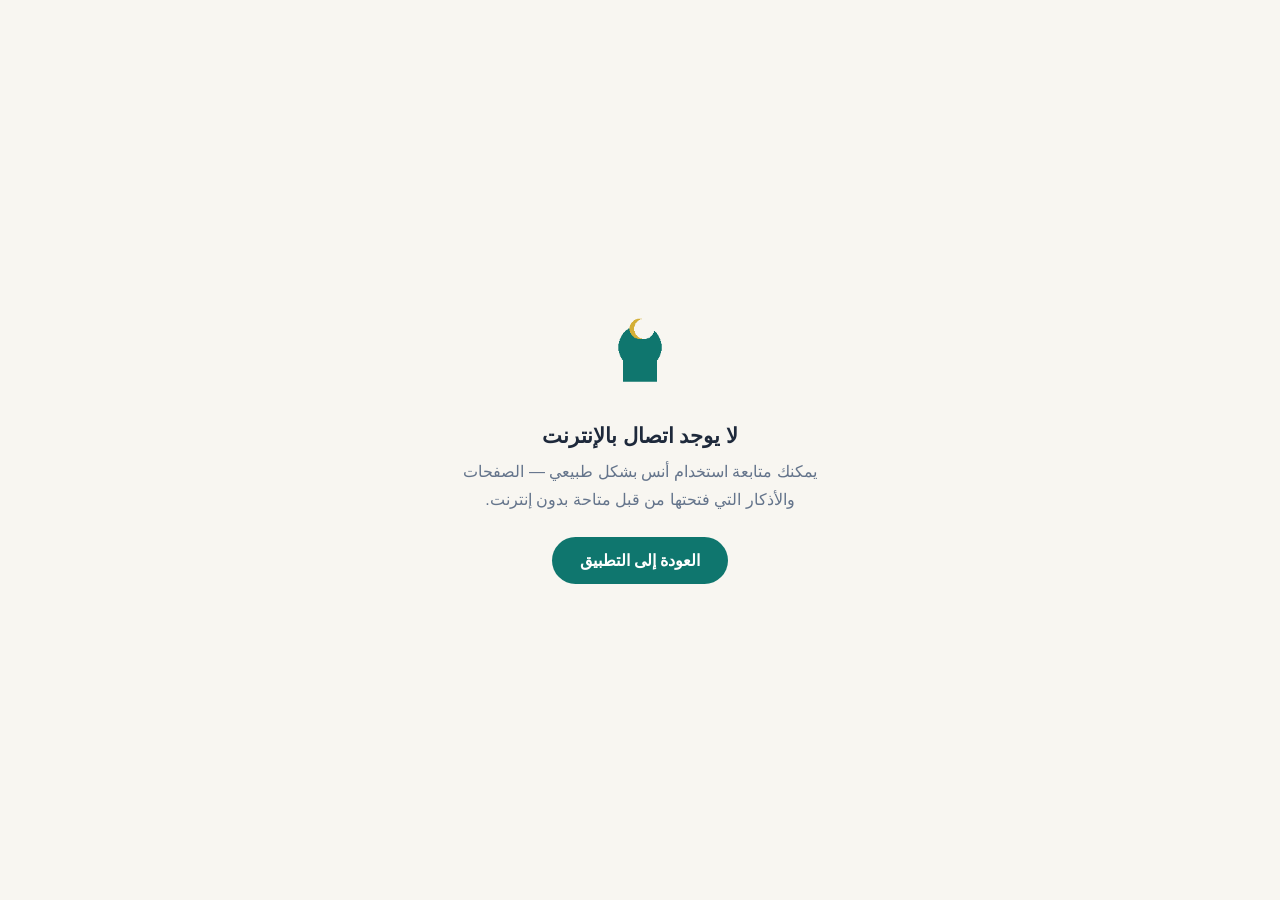
==== offline.html @ d57fd91d "Add files via upload" ====
<!DOCTYPE html>
<html lang="ar" dir="rtl">
<head>
  <meta charset="UTF-8" />
  <meta name="viewport" content="width=device-width, initial-scale=1, viewport-fit=cover" />
  <title>أنس - لا يوجد اتصال</title>
  <meta name="theme-color" content="#0F766E" />
  <link rel="icon" href="assets/icons/favicon.ico" />
  <style>
    :root { color-scheme: light dark; }
    * { box-sizing: border-box; }
    body {
      margin: 0;
      min-height: 100vh;
      display: flex;
      align-items: center;
      justify-content: center;
      background: #F8F6F1;
      color: #1E293B;
      font-family: 'Segoe UI', Tahoma, Arial, sans-serif;
      direction: rtl;
      text-align: center;
      padding: 24px;
    }
    @media (prefers-color-scheme: dark) {
      body { background: #0D1412; color: #ECEDEE; }
    }
    .wrap { max-width: 380px; }
    img { width: 84px; height: 84px; margin-bottom: 20px; }
    h1 { font-size: 1.3rem; margin: 0 0 10px; }
    p { color: #64748B; line-height: 1.7; margin: 0 0 24px; }
    button {
      background: #0F766E;
      color: #fff;
      border: none;
      padding: 14px 28px;
      border-radius: 999px;
      font-size: 1rem;
      font-weight: 700;
      cursor: pointer;
    }
  </style>
</head>
<body>
  <div class="wrap">
    <img src="assets/icons/icon-128.png" alt="أنس" />
    <h1>لا يوجد اتصال بالإنترنت</h1>
    <p>يمكنك متابعة استخدام أنس بشكل طبيعي — الصفحات والأذكار التي فتحتها من قبل متاحة بدون إنترنت.</p>
    <button onclick="location.href='index.html'">العودة إلى التطبيق</button>
  </div>
</body>
</html>
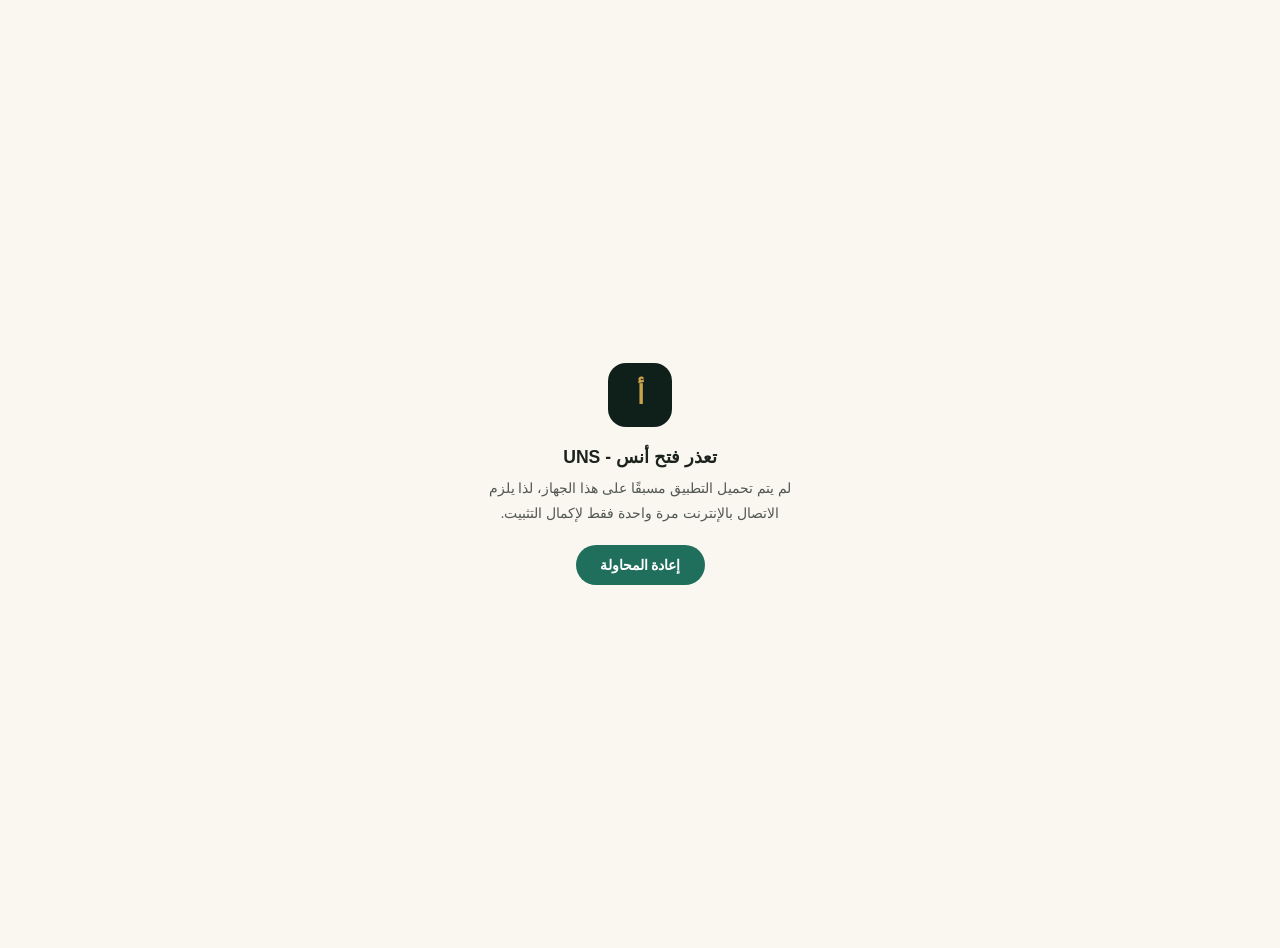
==== commit 9d5c3fb8: "Add files via upload" ====
--- a/offline.html
+++ b/offline.html
@@ -1,52 +1,57 @@
 <!DOCTYPE html>
 <html lang="ar" dir="rtl">
 <head>
-  <meta charset="UTF-8" />
-  <meta name="viewport" content="width=device-width, initial-scale=1, viewport-fit=cover" />
-  <title>أنس - لا يوجد اتصال</title>
-  <meta name="theme-color" content="#0F766E" />
-  <link rel="icon" href="assets/icons/favicon.ico" />
-  <style>
-    :root { color-scheme: light dark; }
-    * { box-sizing: border-box; }
-    body {
-      margin: 0;
-      min-height: 100vh;
-      display: flex;
-      align-items: center;
-      justify-content: center;
-      background: #F8F6F1;
-      color: #1E293B;
-      font-family: 'Segoe UI', Tahoma, Arial, sans-serif;
-      direction: rtl;
-      text-align: center;
-      padding: 24px;
-    }
-    @media (prefers-color-scheme: dark) {
-      body { background: #0D1412; color: #ECEDEE; }
-    }
-    .wrap { max-width: 380px; }
-    img { width: 84px; height: 84px; margin-bottom: 20px; }
-    h1 { font-size: 1.3rem; margin: 0 0 10px; }
-    p { color: #64748B; line-height: 1.7; margin: 0 0 24px; }
-    button {
-      background: #0F766E;
-      color: #fff;
-      border: none;
-      padding: 14px 28px;
-      border-radius: 999px;
-      font-size: 1rem;
-      font-weight: 700;
-      cursor: pointer;
-    }
-  </style>
+<meta charset="UTF-8" />
+<meta name="viewport" content="width=device-width, initial-scale=1" />
+<title>غير متصل - أنس UNS</title>
+<style>
+  :root { color-scheme: light dark; }
+  body {
+    margin: 0;
+    min-height: 100vh;
+    display: flex;
+    align-items: center;
+    justify-content: center;
+    background: #FAF7F1;
+    color: #1C231F;
+    font-family: "Segoe UI", Tahoma, "Geeza Pro", Arial, sans-serif;
+    text-align: center;
+    padding: 24px;
+  }
+  @media (prefers-color-scheme: dark) {
+    body { background: #0D1512; color: #F1EFE6; }
+  }
+  .wrap { max-width: 340px; }
+  .mark {
+    width: 64px; height: 64px;
+    border-radius: 18px;
+    background: #0F1F1A;
+    color: #C9A24B;
+    display: flex; align-items: center; justify-content: center;
+    font-size: 1.6rem;
+    font-weight: 700;
+    margin: 0 auto 20px;
+  }
+  h1 { font-size: 1.1rem; margin: 0 0 8px; }
+  p { font-size: 0.9rem; opacity: 0.75; line-height: 1.7; margin: 0 0 20px; }
+  button {
+    border: none;
+    background: #1F6F5C;
+    color: #fff;
+    padding: 12px 24px;
+    border-radius: 999px;
+    font-size: 0.9rem;
+    font-weight: 600;
+    cursor: pointer;
+  }
+</style>
 </head>
 <body>
   <div class="wrap">
-    <img src="assets/icons/icon-128.png" alt="أنس" />
-    <h1>لا يوجد اتصال بالإنترنت</h1>
-    <p>يمكنك متابعة استخدام أنس بشكل طبيعي — الصفحات والأذكار التي فتحتها من قبل متاحة بدون إنترنت.</p>
-    <button onclick="location.href='index.html'">العودة إلى التطبيق</button>
+    <div class="mark">أ</div>
+    <h1>تعذر فتح أنس - UNS</h1>
+    <p>لم يتم تحميل التطبيق مسبقًا على هذا الجهاز، لذا يلزم الاتصال بالإنترنت مرة واحدة فقط لإكمال التثبيت.</p>
+    <button onclick="location.reload()">إعادة المحاولة</button>
   </div>
 </body>
 </html>
